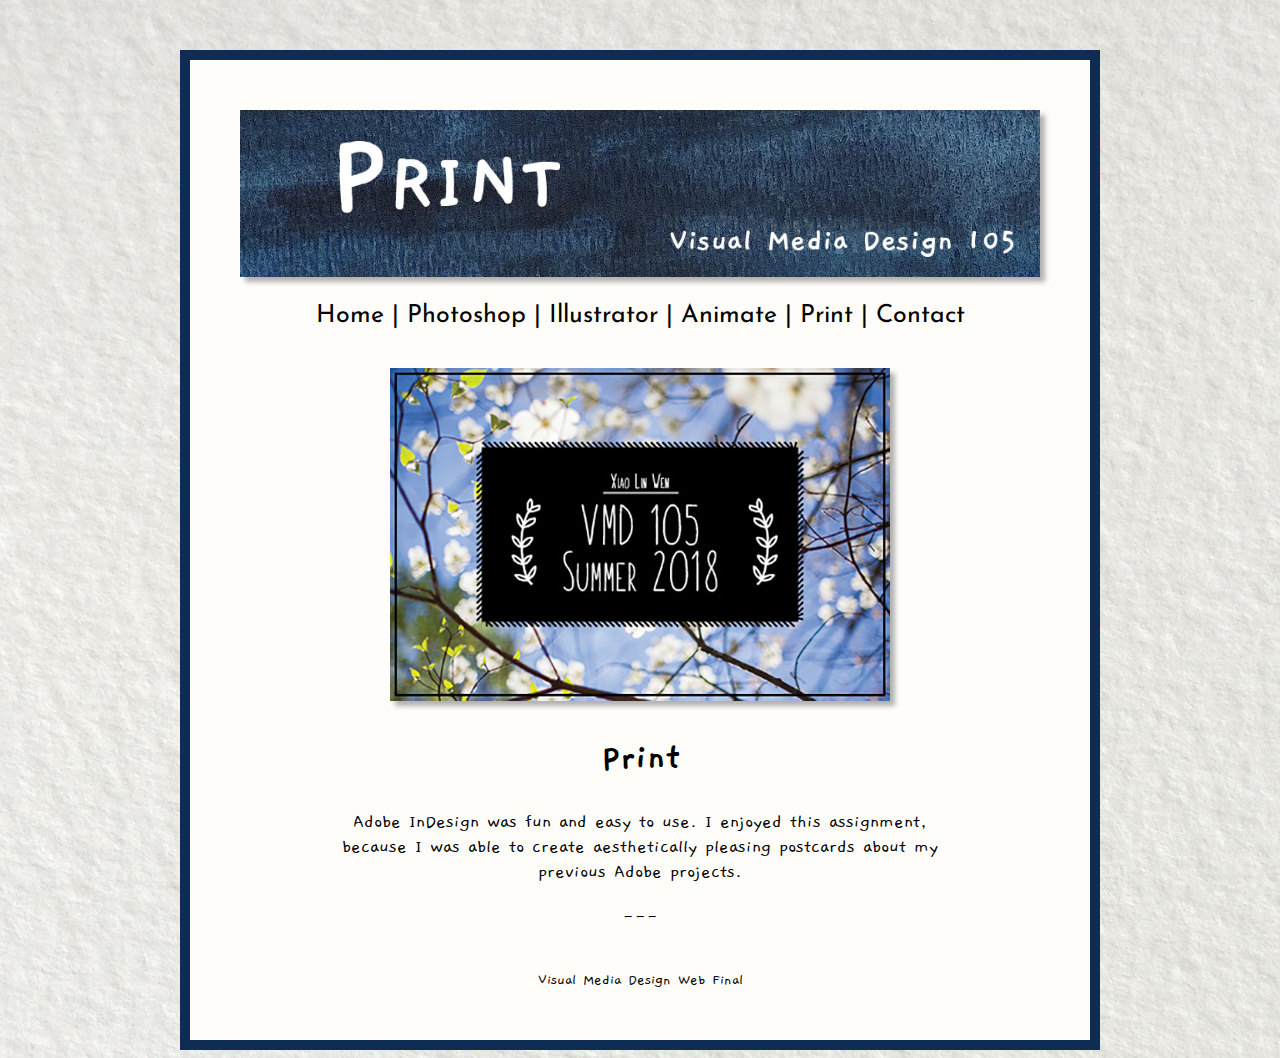
==== Wen_XiaoLin-WebFinal/print.html @ f0e340f0 "Website Updated" ====
<!doctype html>

<html>
    <head>
        <title>Print</title>
        
        <link rel="stylesheet" href="css/web.css">
        
        <link href="https://fonts.googleapis.com/css?family=Gaegu:300,400,700|Pacifico|Josefin+Sans:400,700" rel="stylesheet">
        
    </head>
    
    <body>
        <!--Banner -->
        <img src="Images/p5banner.jpg" width="800">
        
        <nav>
            <!--Navigation Bar -->
            <a href="index.html">Home  </a>|  
            <a href="photoshop.html">Photoshop  </a>|  
            <a href="illustrator.html">Illustrator  </a>|  
            <a href="animate.html">Animate  </a>|  
            <a href="print.html">Print  </a>|  
            <a href="contact.html">Contact</a>
        </nav>
        
        <article>
            <br>
            <!--Image of project -->
            <img src="Images/Wen_XiaoLin-PrintFinal.jpg">

            <!--Tile of page -->
            <h1>Print</h1>

            <!--Description -->
            <p>
                Adobe InDesign was fun and easy to use. I enjoyed this assignment, because I was able to create aesthetically pleasing postcards about my previous Adobe projects.
            </p>
        </article>
    
        <p>
        ---
        </p>
        
        <footer>
            Visual Media Design Web Final
        </footer>
        
    </body>
    
</html>
---- Wen_XiaoLin-WebFinal/css/web.css ----
/*Background */
html{
    background-image: url(../Images/paperbg.jpg);
}

body{
    width: 800px;
    padding: 50px;
    margin-top: 50px;
    margin-left: auto;
    margin-right: auto;
}

body{
    text-align: center;
    font-family: 'Gaegu', 'Josefin Sans', 'Helvetica';
}

body{
    background-color: #FFFDFA;
    /*border-radius: 10pt; */
    border: 10px solid #0F2C54;
}

h1{
    font-size: 40px;
}

nav{
    padding: 20px;
    font-size: 25px;
    font-family: 'Josefin Sans';
}

footer{
    padding-top: 20px;
}

p{
    font-size: 20px;
    padding-right: 100px;
    padding-left: 100px;
}

a{
    color: black;
    text-decoration: none;
}

a:hover{
    color: darkred;
}

img{
    box-shadow: 5px 5px 5px rgba(0,0,0,.3)
}
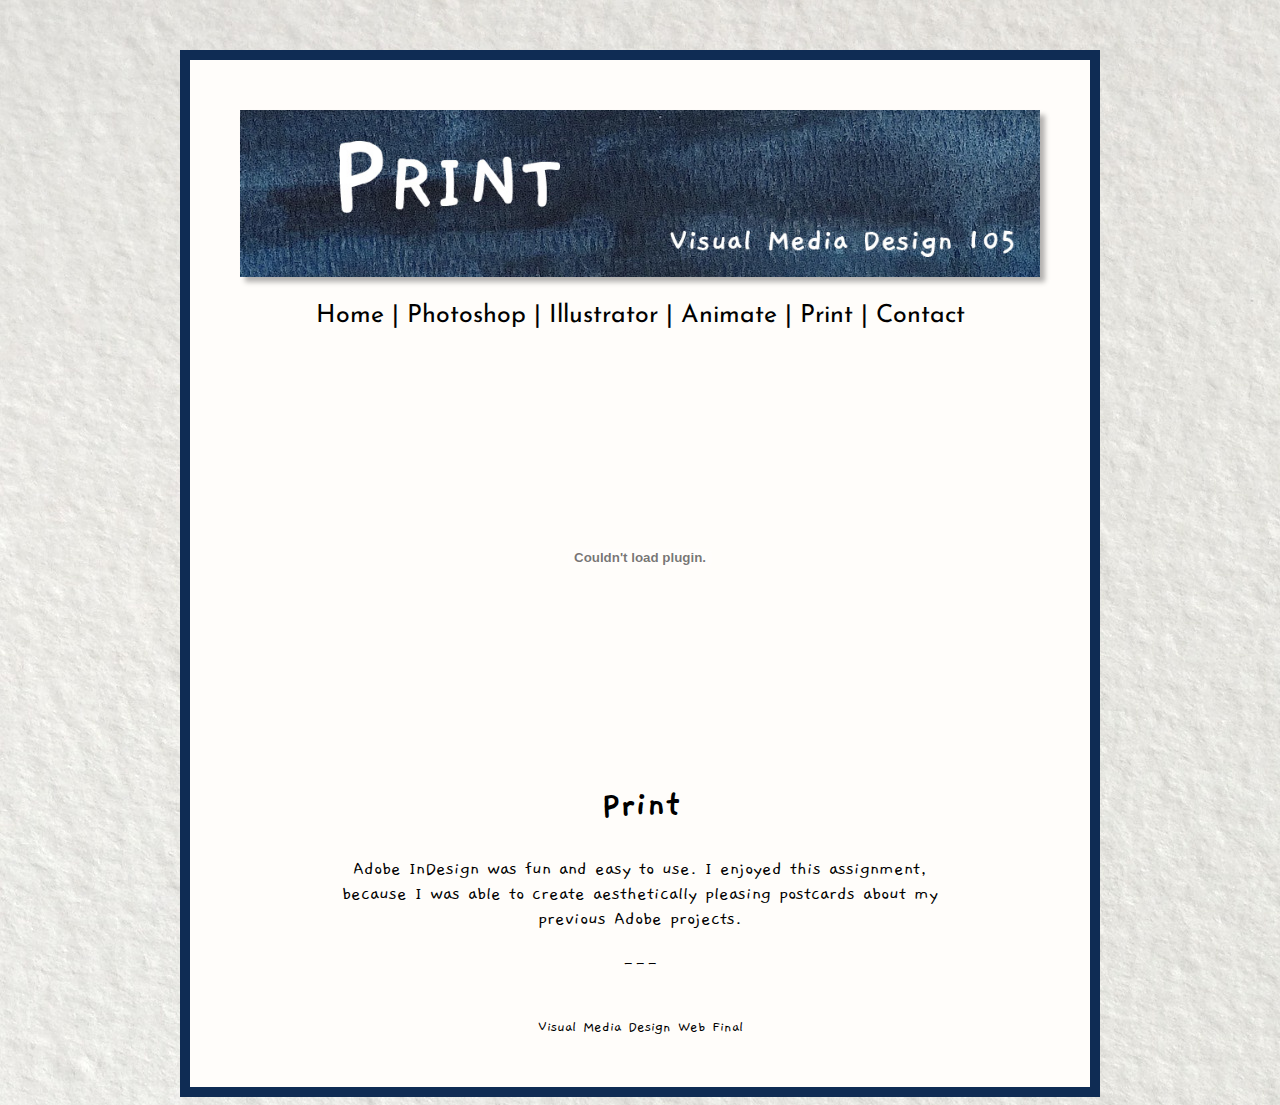
==== commit 12c3095c: "Website Updated" ====
--- a/Wen_XiaoLin-WebFinal/print.html
+++ b/Wen_XiaoLin-WebFinal/print.html
@@ -28,7 +28,7 @@
         <article>
             <br>
             <!--Image of project -->
-            <img src="Images/Wen_XiaoLin-PrintFinal.jpg">
+            <object width="500" height="380" data="Images/Wen_XiaoLin-PrintFinal.pdf"></object>
 
             <!--Tile of page -->
             <h1>Print</h1>
